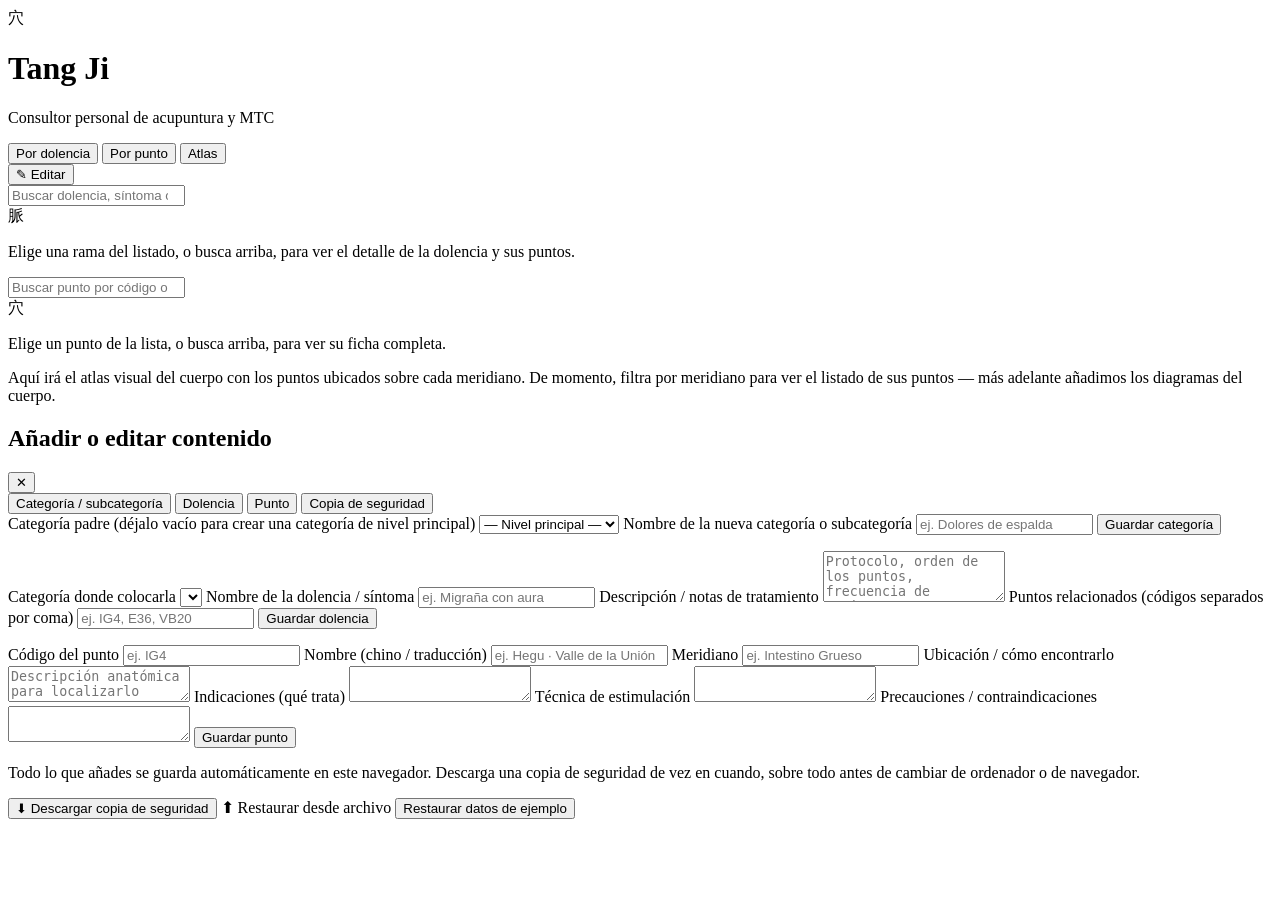
==== acupuntura/index.html @ 83129025 "Add files via upload" ====
<!DOCTYPE html>
<html lang="es">
<head>
<meta charset="UTF-8">
<meta name="viewport" content="width=device-width, initial-scale=1.0">
<title>Tang Ji · Consultor de Acupuntura y MTC</title>
<link rel="icon" href="data:image/svg+xml,<svg xmlns=%22http://www.w3.org/2000/svg%22 viewBox=%220 0 100 100%22><circle cx=%2250%22 cy=%2250%22 r=%2246%22 fill=%22%23b5473d%22/><text x=%2250%22 y=%2266%22 font-size=%2255%22 text-anchor=%22middle%22 fill=%22%23f2ede0%22 font-family=%22serif%22>穴</text></svg>">
<link rel="preconnect" href="https://fonts.googleapis.com">
<link rel="preconnect" href="https://fonts.gstatic.com" crossorigin>
<link href="https://fonts.googleapis.com/css2?family=Noto+Serif+TC:wght@400;600;700&family=Zhi+Mang+Xing&family=Inter:wght@400;500;600;700&display=swap" rel="stylesheet">
<link rel="stylesheet" href="css/style.css">
</head>
<body>

<div class="ink-wash" aria-hidden="true"></div>

<header class="site-header">
  <div class="brand">
    <span class="seal">穴</span>
    <div class="brand-text">
      <h1>Tang Ji</h1>
      <p>Consultor personal de acupuntura y MTC</p>
    </div>
  </div>
  <nav class="mode-switch" role="tablist" aria-label="Modo de consulta">
    <button class="mode-btn is-active" data-mode="enfermedades" role="tab" aria-selected="true">Por dolencia</button>
    <button class="mode-btn" data-mode="puntos" role="tab" aria-selected="false">Por punto</button>
    <button class="mode-btn" data-mode="atlas" role="tab" aria-selected="false">Atlas</button>
  </nav>
  <button class="edit-toggle" id="editToggle" title="Añadir o editar contenido">✎ Editar</button>
</header>

<main>

  <!-- ===================== MODO ENFERMEDADES ===================== -->
  <section class="view" id="view-enfermedades">
    <div class="search-bar">
      <input type="search" id="searchDisease" placeholder="Buscar dolencia, síntoma o categoría… ej. «migraña»" autocomplete="off">
      <span class="search-hint" id="searchHintDisease"></span>
    </div>

    <div class="content-split">
      <div class="tree-pane" id="tree" aria-live="polite"></div>

      <aside class="detail-pane" id="diseaseDetail">
        <div class="empty-state">
          <span class="empty-glyph">脈</span>
          <p>Elige una rama del listado, o busca arriba, para ver el detalle de la dolencia y sus puntos.</p>
        </div>
      </aside>
    </div>
  </section>

  <!-- ===================== MODO PUNTOS ===================== -->
  <section class="view is-hidden" id="view-puntos">
    <div class="search-bar">
      <input type="search" id="searchPoint" placeholder="Buscar punto por código o nombre… ej. «IG4» o «Hegu»" autocomplete="off">
      <span class="search-hint" id="searchHintPoint"></span>
    </div>

    <div class="content-split">
      <div class="tree-pane" id="pointList" aria-live="polite"></div>

      <aside class="detail-pane" id="pointDetail">
        <div class="empty-state">
          <span class="empty-glyph">穴</span>
          <p>Elige un punto de la lista, o busca arriba, para ver su ficha completa.</p>
        </div>
      </aside>
    </div>
  </section>

  <!-- ===================== MODO ATLAS ===================== -->
  <section class="view is-hidden" id="view-atlas">
    <div class="atlas-wrap">
      <div class="meridian-filter" id="meridianFilter"></div>
      <div class="atlas-note">
        <p>Aquí irá el atlas visual del cuerpo con los puntos ubicados sobre cada meridiano. De momento, filtra por meridiano para ver el listado de sus puntos — más adelante añadimos los diagramas del cuerpo.</p>
      </div>
      <div class="tree-pane" id="atlasList"></div>
    </div>
  </section>

</main>

<!-- ===================== PANEL DE EDICIÓN ===================== -->
<div class="edit-overlay is-hidden" id="editOverlay">
  <div class="edit-panel">
    <div class="edit-panel-head">
      <h2>Añadir o editar contenido</h2>
      <button class="close-btn" id="closeEdit">✕</button>
    </div>

    <div class="edit-tabs">
      <button class="edit-tab is-active" data-tab="categoria">Categoría / subcategoría</button>
      <button class="edit-tab" data-tab="dolencia">Dolencia</button>
      <button class="edit-tab" data-tab="punto">Punto</button>
      <button class="edit-tab" data-tab="datos">Copia de seguridad</button>
    </div>

    <!-- Nueva categoría -->
    <form class="edit-form" id="form-categoria" data-tabcontent="categoria">
      <label>Categoría padre (déjalo vacío para crear una categoría de nivel principal)
        <select id="cat-parent"><option value="">— Nivel principal —</option></select>
      </label>
      <label>Nombre de la nueva categoría o subcategoría
        <input type="text" id="cat-nombre" required placeholder="ej. Dolores de espalda">
      </label>
      <button type="submit" class="btn-primary">Guardar categoría</button>
      <p class="form-note" id="cat-note"></p>
    </form>

    <!-- Nueva dolencia -->
    <form class="edit-form is-hidden" id="form-dolencia" data-tabcontent="dolencia">
      <label>Categoría donde colocarla
        <select id="dol-parent" required></select>
      </label>
      <label>Nombre de la dolencia / síntoma
        <input type="text" id="dol-nombre" required placeholder="ej. Migraña con aura">
      </label>
      <label>Descripción / notas de tratamiento
        <textarea id="dol-desc" rows="3" placeholder="Protocolo, orden de los puntos, frecuencia de sesiones…"></textarea>
      </label>
      <label>Puntos relacionados (códigos separados por coma)
        <input type="text" id="dol-puntos" placeholder="ej. IG4, E36, VB20">
      </label>
      <button type="submit" class="btn-primary">Guardar dolencia</button>
      <p class="form-note" id="dol-note"></p>
    </form>

    <!-- Nuevo punto -->
    <form class="edit-form is-hidden" id="form-punto" data-tabcontent="punto">
      <label>Código del punto
        <input type="text" id="pt-codigo" required placeholder="ej. IG4">
      </label>
      <label>Nombre (chino / traducción)
        <input type="text" id="pt-nombre" required placeholder="ej. Hegu · Valle de la Unión">
      </label>
      <label>Meridiano
        <input type="text" id="pt-meridiano" required placeholder="ej. Intestino Grueso">
      </label>
      <label>Ubicación / cómo encontrarlo
        <textarea id="pt-ubicacion" rows="2" placeholder="Descripción anatómica para localizarlo"></textarea>
      </label>
      <label>Indicaciones (qué trata)
        <textarea id="pt-indicaciones" rows="2"></textarea>
      </label>
      <label>Técnica de estimulación
        <textarea id="pt-tecnica" rows="2"></textarea>
      </label>
      <label>Precauciones / contraindicaciones
        <textarea id="pt-precauciones" rows="2"></textarea>
      </label>
      <button type="submit" class="btn-primary">Guardar punto</button>
      <p class="form-note" id="pt-note"></p>
    </form>

    <!-- Backup -->
    <div class="edit-form is-hidden" id="form-datos" data-tabcontent="datos">
      <p>Todo lo que añades se guarda automáticamente en este navegador. Descarga una copia de seguridad de vez en cuando, sobre todo antes de cambiar de ordenador o de navegador.</p>
      <div class="backup-actions">
        <button class="btn-primary" id="exportBtn">⬇ Descargar copia de seguridad</button>
        <label class="btn-secondary" for="importFile">⬆ Restaurar desde archivo
          <input type="file" id="importFile" accept="application/json" hidden>
        </label>
        <button class="btn-danger" id="resetBtn">Restaurar datos de ejemplo</button>
      </div>
      <p class="form-note" id="datos-note"></p>
    </div>

  </div>
</div>

<script src="js/data.js"></script>
<script src="js/app.js"></script>
</body>
</html>
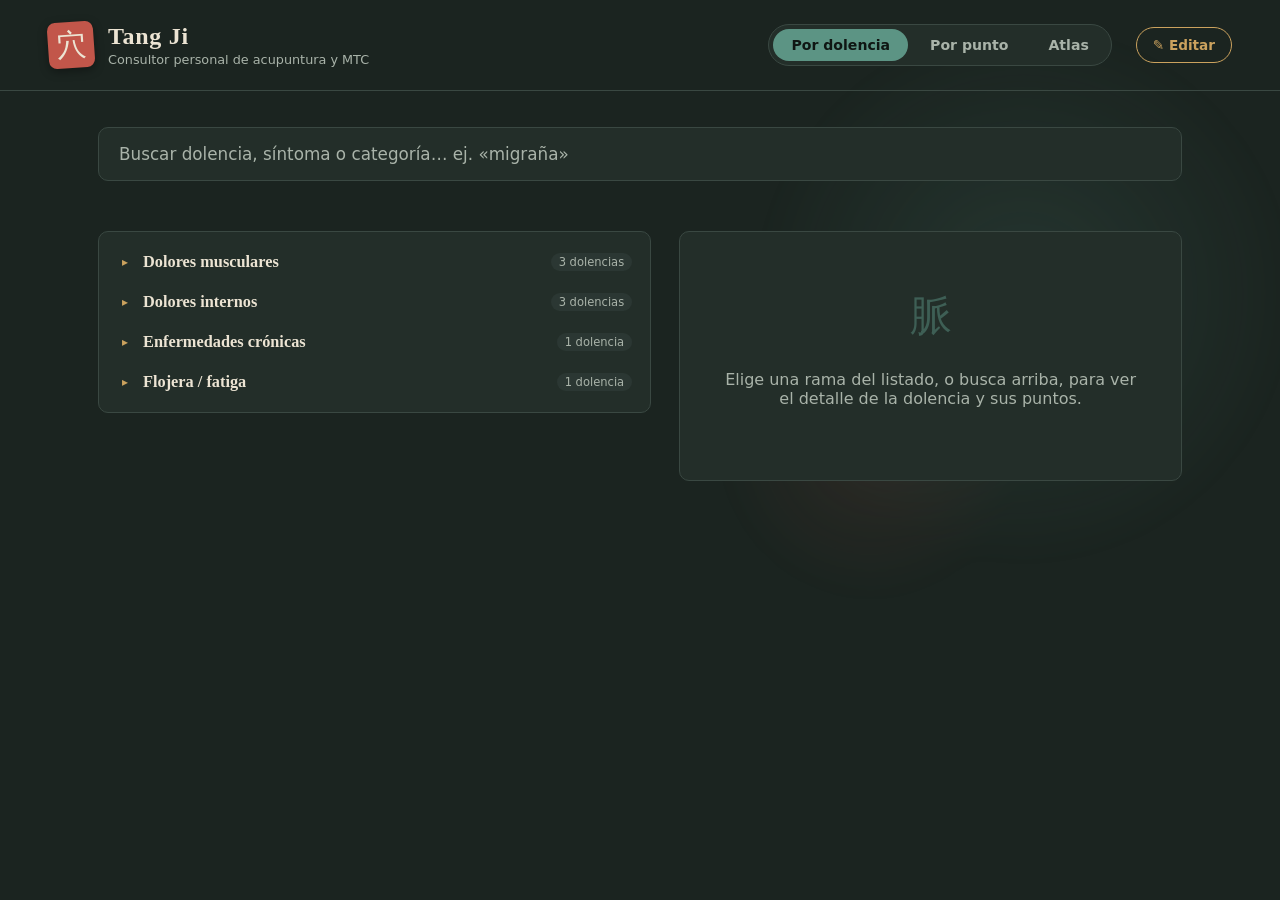
==== commit 7f7afa34: "nuevo" ====
--- a/acupuntura/index.html
+++ b/acupuntura/index.html
@@ -27,7 +27,10 @@
     <button class="mode-btn" data-mode="puntos" role="tab" aria-selected="false">Por punto</button>
     <button class="mode-btn" data-mode="atlas" role="tab" aria-selected="false">Atlas</button>
   </nav>
-  <button class="edit-toggle" id="editToggle" title="Añadir o editar contenido">✎ Editar</button>
+  <div class="session-area">
+    <button class="edit-toggle" id="editToggle" title="Añadir o editar contenido">✎ Editar</button>
+    <button class="logout-btn is-hidden" id="logoutBtn" title="Cerrar sesión">Salir</button>
+  </div>
 </header>
 
 <main>
@@ -83,6 +86,27 @@
 
 </main>
 
+<!-- ===================== INICIO DE SESIÓN ===================== -->
+<div class="edit-overlay is-hidden" id="loginOverlay">
+  <div class="edit-panel login-panel">
+    <div class="edit-panel-head">
+      <h2>Iniciar sesión</h2>
+      <button class="close-btn" id="closeLogin">✕</button>
+    </div>
+    <p class="login-intro">Solo hace falta para añadir o editar contenido. Consultar la web no requiere iniciar sesión.</p>
+    <form class="edit-form" id="form-login">
+      <label>Usuario
+        <input type="text" id="login-user" required autocomplete="username">
+      </label>
+      <label>Contraseña
+        <input type="password" id="login-pass" required autocomplete="current-password">
+      </label>
+      <button type="submit" class="btn-primary">Entrar</button>
+      <p class="form-note" id="login-note"></p>
+    </form>
+  </div>
+</div>
+
 <!-- ===================== PANEL DE EDICIÓN ===================== -->
 <div class="edit-overlay is-hidden" id="editOverlay">
   <div class="edit-panel">
@@ -96,6 +120,7 @@
       <button class="edit-tab" data-tab="dolencia">Dolencia</button>
       <button class="edit-tab" data-tab="punto">Punto</button>
       <button class="edit-tab" data-tab="datos">Copia de seguridad</button>
+      <button class="edit-tab" data-tab="cuenta">Cuenta</button>
     </div>
 
     <!-- Nueva categoría -->
@@ -168,6 +193,22 @@
       <p class="form-note" id="datos-note"></p>
     </div>
 
+    <!-- Cuenta -->
+    <form class="edit-form is-hidden" id="form-cuenta" data-tabcontent="cuenta">
+      <p class="login-intro">Cambia el usuario y/o la contraseña de administrador. La contraseña por defecto es <strong>admin / 1234</strong> — te recomiendo cambiarla en cuanto pruebes que todo funciona.</p>
+      <label>Nuevo usuario (déjalo igual si no lo quieres cambiar)
+        <input type="text" id="cuenta-user" required>
+      </label>
+      <label>Nueva contraseña
+        <input type="password" id="cuenta-pass" required minlength="4" placeholder="Mínimo 4 caracteres">
+      </label>
+      <label>Repite la nueva contraseña
+        <input type="password" id="cuenta-pass2" required minlength="4">
+      </label>
+      <button type="submit" class="btn-primary">Actualizar credenciales</button>
+      <p class="form-note" id="cuenta-note"></p>
+    </form>
+
   </div>
 </div>
 
--- a/acupuntura/css/style.css
+++ b/acupuntura/css/style.css
@@ -0,0 +1,532 @@
+/* ============================================================
+   Tang Ji — Consultor de Acupuntura y MTC
+   Paleta: tinta (fondo), papel de arroz (texto), jade, cinabrio, latón
+   ============================================================ */
+
+:root{
+  --ink:        #1B2420;
+  --ink-panel:  #232E29;
+  --ink-raised: #2B3733;
+  --line:       #3A4842;
+  --paper:      #ECE4D3;
+  --paper-dim:  #A9B3A9;
+  --jade:       #5C9484;
+  --jade-dim:   #3E5F55;
+  --cinnabar:   #C2564A;
+  --cinnabar-dim: #7A362F;
+  --brass:      #CBA25E;
+
+  --font-display: 'Noto Serif TC', serif;
+  --font-brush:   'Zhi Mang Xing', cursive;
+  --font-body:    'Inter', system-ui, sans-serif;
+
+  --radius: 10px;
+}
+
+*{ box-sizing: border-box; }
+html{ scroll-behavior: smooth; }
+
+body{
+  margin: 0;
+  background: var(--ink);
+  color: var(--paper);
+  font-family: var(--font-body);
+  min-height: 100vh;
+  position: relative;
+  overflow-x: hidden;
+}
+
+/* subtle ink-wash brush stroke behind everything */
+.ink-wash{
+  position: fixed;
+  inset: -10% -10% auto auto;
+  width: 60vw;
+  height: 60vw;
+  max-width: 900px;
+  max-height: 900px;
+  background:
+    radial-gradient(closest-side, rgba(92,148,132,0.16), transparent 70%),
+    radial-gradient(closest-side at 30% 70%, rgba(194,86,74,0.10), transparent 65%);
+  filter: blur(10px);
+  pointer-events: none;
+  z-index: 0;
+}
+
+button, input, textarea, select{ font-family: inherit; }
+
+/* ---------------- Header ---------------- */
+.site-header{
+  position: relative;
+  z-index: 1;
+  display: flex;
+  align-items: center;
+  gap: 24px;
+  flex-wrap: wrap;
+  padding: 22px clamp(18px, 4vw, 48px);
+  border-bottom: 1px solid var(--line);
+}
+
+.brand{ display: flex; align-items: center; gap: 14px; margin-right: auto; }
+
+.seal{
+  font-family: var(--font-brush);
+  font-size: 30px;
+  width: 46px; height: 46px;
+  display: flex; align-items: center; justify-content: center;
+  background: var(--cinnabar);
+  color: var(--paper);
+  border-radius: 8px;
+  transform: rotate(-4deg);
+  box-shadow: 0 3px 10px rgba(0,0,0,0.35);
+}
+
+.brand-text h1{
+  font-family: var(--font-display);
+  font-size: 1.5rem;
+  margin: 0;
+  letter-spacing: 0.03em;
+}
+.brand-text p{
+  margin: 2px 0 0;
+  font-size: 0.8rem;
+  color: var(--paper-dim);
+}
+
+.mode-switch{
+  display: flex;
+  gap: 4px;
+  background: var(--ink-panel);
+  border: 1px solid var(--line);
+  border-radius: 999px;
+  padding: 4px;
+}
+.mode-btn{
+  border: none;
+  background: transparent;
+  color: var(--paper-dim);
+  padding: 8px 18px;
+  border-radius: 999px;
+  cursor: pointer;
+  font-size: 0.88rem;
+  font-weight: 600;
+  transition: background 0.2s, color 0.2s;
+}
+.mode-btn:hover{ color: var(--paper); }
+.mode-btn.is-active{ background: var(--jade); color: #0f1613; }
+
+.session-area{ display: flex; align-items: center; gap: 8px; }
+
+.edit-toggle{
+  border: 1px solid var(--brass);
+  background: transparent;
+  color: var(--brass);
+  padding: 9px 16px;
+  border-radius: 999px;
+  cursor: pointer;
+  font-size: 0.85rem;
+  font-weight: 600;
+  transition: background 0.2s, color 0.2s;
+}
+.edit-toggle:hover{ background: var(--brass); color: #241a08; }
+.edit-toggle.is-admin{ background: var(--jade); color: #0f1613; border-color: var(--jade); }
+
+.logout-btn{
+  border: 1px solid var(--line);
+  background: transparent;
+  color: var(--paper-dim);
+  padding: 9px 14px;
+  border-radius: 999px;
+  cursor: pointer;
+  font-size: 0.8rem;
+}
+.logout-btn.is-hidden{ display: none; }
+.logout-btn:hover{ color: var(--cinnabar); border-color: var(--cinnabar); }
+
+.login-panel{ width: min(380px, 100%); }
+.login-intro{
+  font-size: 0.85rem;
+  color: var(--paper-dim);
+  line-height: 1.5;
+  margin: 0 0 18px;
+}
+
+/* ---------------- Layout ---------------- */
+main{
+  position: relative; z-index: 1;
+  max-width: 1180px;
+  margin: 0 auto;
+  padding: 36px clamp(18px, 4vw, 48px) 80px;
+}
+
+.view.is-hidden{ display: none; }
+
+.search-bar{
+  position: relative;
+  margin-bottom: 26px;
+}
+.search-bar input{
+  width: 100%;
+  background: var(--ink-panel);
+  border: 1px solid var(--line);
+  color: var(--paper);
+  font-size: 1.05rem;
+  padding: 16px 20px;
+  border-radius: var(--radius);
+  outline: none;
+  transition: border-color 0.2s, box-shadow 0.2s;
+}
+.search-bar input:focus{
+  border-color: var(--jade);
+  box-shadow: 0 0 0 3px rgba(92,148,132,0.25);
+}
+.search-bar input::placeholder{ color: var(--paper-dim); }
+.search-hint{
+  display: block;
+  margin-top: 8px;
+  font-size: 0.82rem;
+  color: var(--paper-dim);
+  min-height: 1.2em;
+}
+
+.content-split{
+  display: grid;
+  grid-template-columns: 1.1fr 1fr;
+  gap: 28px;
+  align-items: start;
+}
+@media (max-width: 820px){
+  .content-split{ grid-template-columns: 1fr; }
+}
+
+/* ---------------- Tree ---------------- */
+.tree-pane{
+  background: var(--ink-panel);
+  border: 1px solid var(--line);
+  border-radius: var(--radius);
+  padding: 10px 6px;
+  max-height: 70vh;
+  overflow-y: auto;
+}
+
+.tree-node{ margin: 0; }
+.tree-node > .node-row{
+  display: flex;
+  align-items: center;
+  gap: 10px;
+  padding: 10px 12px;
+  border-radius: 8px;
+  cursor: pointer;
+  user-select: none;
+}
+.tree-node > .node-row:hover{ background: var(--ink-raised); }
+.tree-node.is-leaf > .node-row.is-selected{
+  background: var(--jade-dim);
+}
+
+.node-toggle{
+  width: 16px; text-align: center;
+  color: var(--brass);
+  font-size: 0.75rem;
+  transition: transform 0.15s;
+  flex: none;
+}
+.tree-node.is-open > .node-row .node-toggle{ transform: rotate(90deg); }
+.tree-node.is-leaf .node-toggle{ visibility: hidden; }
+
+.node-label{
+  flex: 1;
+  font-size: 0.95rem;
+}
+.tree-node[data-depth="0"] > .node-row .node-label{
+  font-family: var(--font-display);
+  font-weight: 600;
+  font-size: 1.02rem;
+}
+
+.node-count{
+  font-size: 0.72rem;
+  color: var(--paper-dim);
+  background: var(--ink-raised);
+  padding: 2px 8px;
+  border-radius: 999px;
+}
+
+.node-children{
+  margin-left: 22px;
+  padding-left: 12px;
+  border-left: 1px dashed var(--line);
+  display: none;
+}
+.tree-node.is-open > .node-children{ display: block; }
+
+.tree-node.is-match-hidden{ display: none; }
+mark{
+  background: var(--brass);
+  color: #241a08;
+  border-radius: 3px;
+  padding: 0 2px;
+}
+
+/* ---------------- Detail pane ---------------- */
+.detail-pane{
+  background: var(--ink-panel);
+  border: 1px solid var(--line);
+  border-radius: var(--radius);
+  padding: 26px;
+  min-height: 200px;
+  position: sticky;
+  top: 20px;
+}
+
+.empty-state{
+  display: flex; flex-direction: column; align-items: center;
+  text-align: center;
+  gap: 10px;
+  padding: 30px 10px;
+  color: var(--paper-dim);
+}
+.empty-glyph{
+  font-family: var(--font-brush);
+  font-size: 2.6rem;
+  color: var(--jade-dim);
+}
+
+.detail-title{
+  font-family: var(--font-display);
+  font-size: 1.35rem;
+  margin: 0 0 4px;
+}
+.detail-path{
+  font-size: 0.78rem;
+  color: var(--paper-dim);
+  margin: 0 0 18px;
+}
+.detail-desc{
+  font-size: 0.94rem;
+  line-height: 1.6;
+  color: var(--paper);
+  margin: 0 0 20px;
+  white-space: pre-wrap;
+}
+
+.point-chip-list{ display: flex; flex-wrap: wrap; gap: 8px; }
+.point-chip{
+  border: 1px solid var(--brass);
+  color: var(--brass);
+  background: transparent;
+  padding: 7px 13px;
+  border-radius: 999px;
+  font-size: 0.85rem;
+  font-weight: 600;
+  cursor: pointer;
+  transition: background 0.2s, color 0.2s;
+}
+.point-chip:hover{ background: var(--brass); color: #241a08; }
+.point-chip.is-missing{
+  border-style: dashed;
+  color: var(--paper-dim);
+  border-color: var(--line);
+  cursor: default;
+}
+
+.detail-section-label{
+  font-size: 0.72rem;
+  text-transform: uppercase;
+  letter-spacing: 0.08em;
+  color: var(--paper-dim);
+  margin: 18px 0 8px;
+}
+
+.point-detail-code{
+  display: inline-flex;
+  align-items: center;
+  gap: 10px;
+  margin-bottom: 4px;
+}
+.point-detail-code .code{
+  font-family: var(--font-display);
+  font-weight: 700;
+  font-size: 1.5rem;
+  color: var(--brass);
+}
+.meridian-tag{
+  display: inline-block;
+  background: var(--jade-dim);
+  color: var(--paper);
+  font-size: 0.75rem;
+  padding: 3px 10px;
+  border-radius: 999px;
+  margin-bottom: 16px;
+}
+
+.field-block{ margin-bottom: 16px; }
+.field-block h4{
+  margin: 0 0 4px;
+  font-size: 0.78rem;
+  text-transform: uppercase;
+  letter-spacing: 0.06em;
+  color: var(--jade);
+}
+.field-block p{
+  margin: 0;
+  font-size: 0.92rem;
+  line-height: 1.55;
+  white-space: pre-wrap;
+}
+.field-block.caution h4{ color: var(--cinnabar); }
+.field-block.caution p{ color: #E4B3AC; }
+
+.used-in-list{ list-style: none; margin: 0; padding: 0; display: flex; flex-direction: column; gap: 6px; }
+.used-in-list li{
+  font-size: 0.85rem;
+  padding: 6px 10px;
+  background: var(--ink-raised);
+  border-radius: 6px;
+  cursor: pointer;
+}
+.used-in-list li:hover{ color: var(--brass); }
+
+/* ---------------- Atlas ---------------- */
+.meridian-filter{
+  display: flex; flex-wrap: wrap; gap: 8px;
+  margin-bottom: 16px;
+}
+.meridian-chip{
+  border: 1px solid var(--line);
+  background: var(--ink-panel);
+  color: var(--paper-dim);
+  padding: 7px 14px;
+  border-radius: 999px;
+  font-size: 0.82rem;
+  cursor: pointer;
+}
+.meridian-chip.is-active{
+  background: var(--jade); color: #0f1613; border-color: var(--jade);
+}
+.atlas-note{
+  background: var(--ink-panel);
+  border: 1px solid var(--line);
+  border-radius: var(--radius);
+  padding: 14px 18px;
+  font-size: 0.88rem;
+  color: var(--paper-dim);
+  margin-bottom: 18px;
+}
+.atlas-note p{ margin: 0; }
+
+/* ---------------- Edit overlay ---------------- */
+.edit-overlay{
+  position: fixed; inset: 0;
+  background: rgba(10,14,12,0.72);
+  backdrop-filter: blur(2px);
+  display: flex; align-items: center; justify-content: center;
+  z-index: 10;
+  padding: 20px;
+}
+.edit-overlay.is-hidden{ display: none; }
+
+.edit-panel{
+  background: var(--ink-panel);
+  border: 1px solid var(--line);
+  border-radius: 14px;
+  width: min(560px, 100%);
+  max-height: 88vh;
+  overflow-y: auto;
+  padding: 24px 26px 30px;
+}
+.edit-panel-head{
+  display: flex; align-items: center; justify-content: space-between;
+  margin-bottom: 16px;
+}
+.edit-panel-head h2{
+  font-family: var(--font-display);
+  font-size: 1.2rem;
+  margin: 0;
+}
+.close-btn{
+  background: none; border: none; color: var(--paper-dim);
+  font-size: 1.1rem; cursor: pointer;
+}
+.close-btn:hover{ color: var(--cinnabar); }
+
+.edit-tabs{
+  display: flex; flex-wrap: wrap; gap: 6px;
+  margin-bottom: 20px;
+}
+.edit-tab{
+  border: 1px solid var(--line);
+  background: transparent;
+  color: var(--paper-dim);
+  padding: 7px 12px;
+  border-radius: 8px;
+  font-size: 0.78rem;
+  cursor: pointer;
+}
+.edit-tab.is-active{ border-color: var(--jade); color: var(--jade); }
+
+.edit-form.is-hidden{ display: none; }
+.edit-form{ display: flex; flex-direction: column; gap: 14px; }
+.edit-form label{
+  display: flex; flex-direction: column; gap: 6px;
+  font-size: 0.82rem;
+  color: var(--paper-dim);
+}
+.edit-form input, .edit-form textarea, .edit-form select{
+  background: var(--ink-raised);
+  border: 1px solid var(--line);
+  color: var(--paper);
+  padding: 10px 12px;
+  border-radius: 8px;
+  font-size: 0.92rem;
+  outline: none;
+  resize: vertical;
+}
+.edit-form input:focus, .edit-form textarea:focus, .edit-form select:focus{
+  border-color: var(--jade);
+}
+
+.btn-primary{
+  align-self: flex-start;
+  background: var(--jade);
+  color: #0f1613;
+  border: none;
+  padding: 10px 20px;
+  border-radius: 8px;
+  font-weight: 700;
+  font-size: 0.88rem;
+  cursor: pointer;
+}
+.btn-primary:hover{ background: #6ea595; }
+
+.btn-secondary{
+  align-self: flex-start;
+  background: transparent;
+  border: 1px solid var(--brass);
+  color: var(--brass);
+  padding: 10px 20px;
+  border-radius: 8px;
+  font-weight: 700;
+  font-size: 0.88rem;
+  cursor: pointer;
+}
+.btn-danger{
+  align-self: flex-start;
+  background: transparent;
+  border: 1px solid var(--cinnabar);
+  color: var(--cinnabar);
+  padding: 10px 20px;
+  border-radius: 8px;
+  font-weight: 700;
+  font-size: 0.88rem;
+  cursor: pointer;
+}
+
+.backup-actions{ display: flex; flex-wrap: wrap; gap: 10px; margin: 16px 0; }
+.form-note{ font-size: 0.82rem; color: var(--jade); min-height: 1.2em; }
+.form-note.is-error{ color: var(--cinnabar); }
+
+/* scrollbars */
+.tree-pane::-webkit-scrollbar, .edit-panel::-webkit-scrollbar{ width: 8px; }
+.tree-pane::-webkit-scrollbar-thumb, .edit-panel::-webkit-scrollbar-thumb{
+  background: var(--line); border-radius: 8px;
+}
